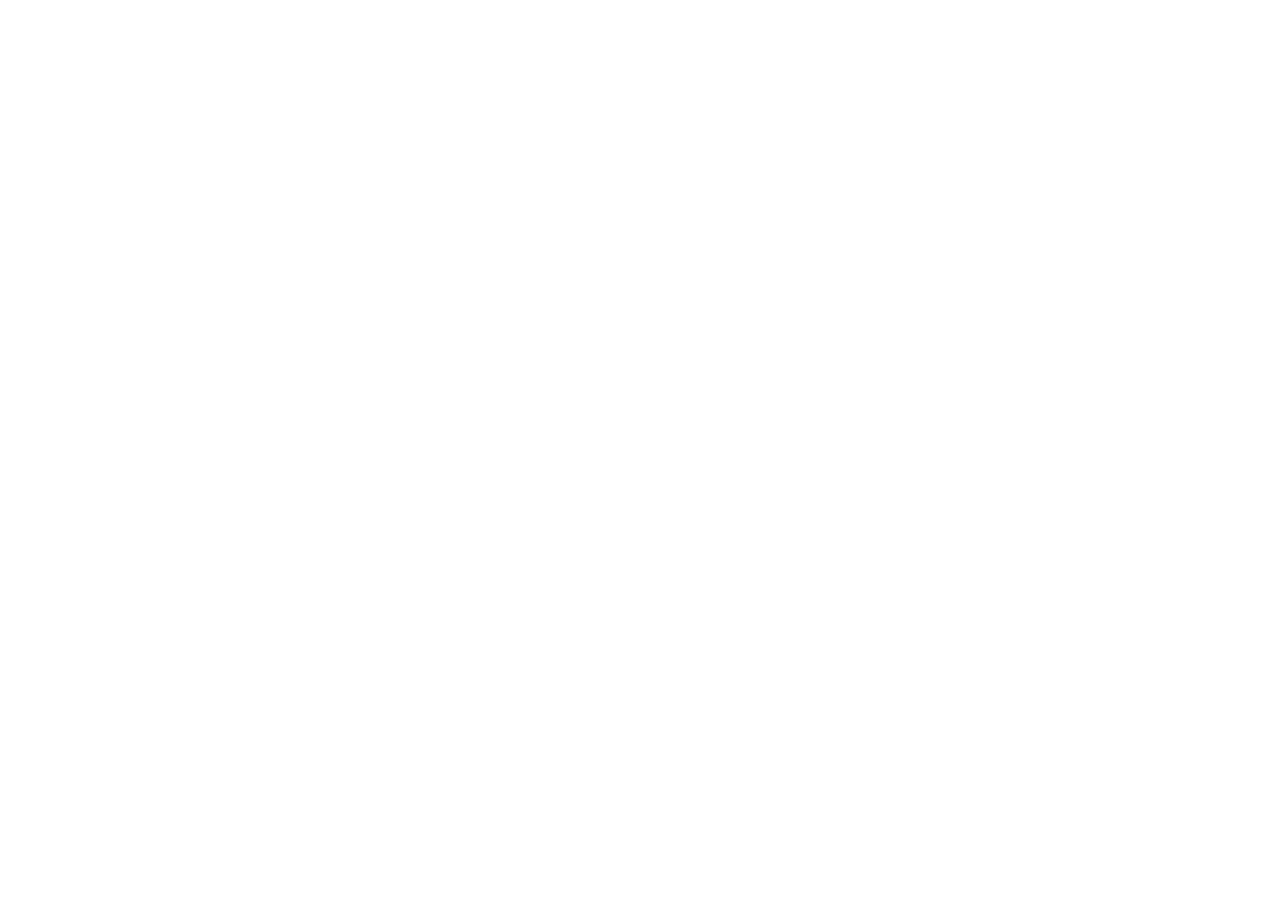
==== index.html @ a5cfe7dc "criei o projeto social" ====
<!DOCTYPE html>
<html lang="en">
<head>
    <meta charset="UTF-8">
    <meta http-equiv="X-UA-Compatible" content="IE=edge">
    <meta name="viewport" content="width=device-width, initial-scale=1.0">
    <title>Projeto de redes sociais</title>
    <link rel="stylesheet" href="estilos/style.css">
    <link rel="shortcut icon" href="favicon.ico" type="image/x-icon">
</head>
<body>
    
</body>
</html>
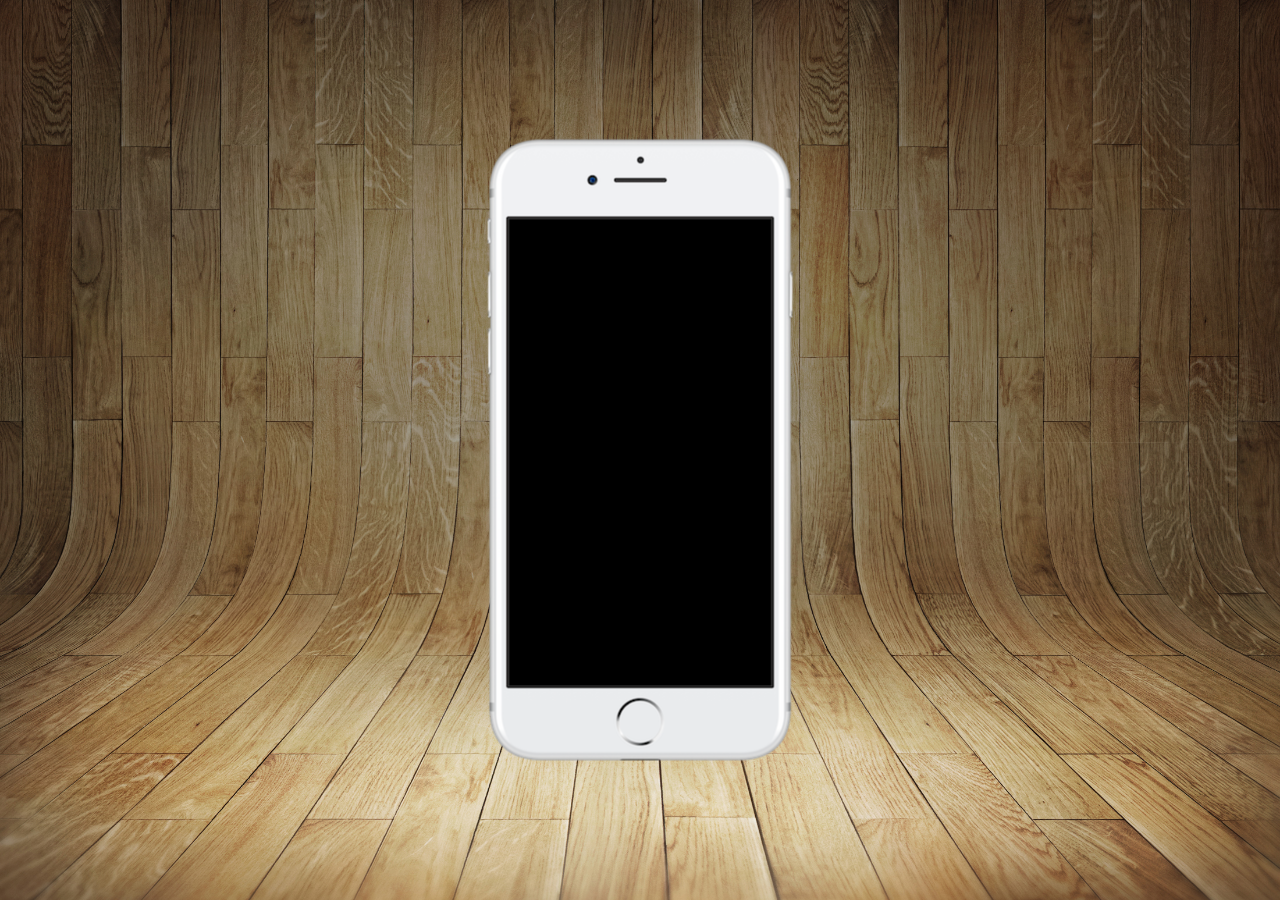
==== commit 7493b598: "continuei o projeto" ====
--- a/index.html
+++ b/index.html
@@ -1,5 +1,5 @@
 <!DOCTYPE html>
-<html lang="en">
+<html lang="pt-br">
 <head>
     <meta charset="UTF-8">
     <meta http-equiv="X-UA-Compatible" content="IE=edge">
@@ -9,6 +9,13 @@
     <link rel="shortcut icon" href="favicon.ico" type="image/x-icon">
 </head>
 <body>
-    
+    <main>
+        <section id="telefone">
+
+        </section>
+        <section id="redes sociais">
+
+        </section>
+    </main>
 </body>
 </html>--- a/estilos/style.css
+++ b/estilos/style.css
@@ -0,0 +1,36 @@
+@charset "UTF-8";
+
+* {
+    margin: 0px;
+    padding: 0px;
+    font-family: Arial, Helvetica, sans-serif;
+}
+
+html, body {
+    height: 100vh;
+    width: 100vw;
+    background-color: black;
+}
+
+body {
+    background: url('../imagens/fundo-madeira.jpg') no-repeat top center;
+    background-size: cover;
+    background-attachment: fixed;
+}
+
+main {
+    position: relative;
+    height: 100vh;
+}
+
+#telefone {
+    position: absolute;
+    top: 50%;
+    left: 50%;
+    transform: translate(-50%, -50%);
+
+    height: 627px;
+    width: 311px;
+
+    background:url('../imagens/frame-iphone.png') no-repeat;
+}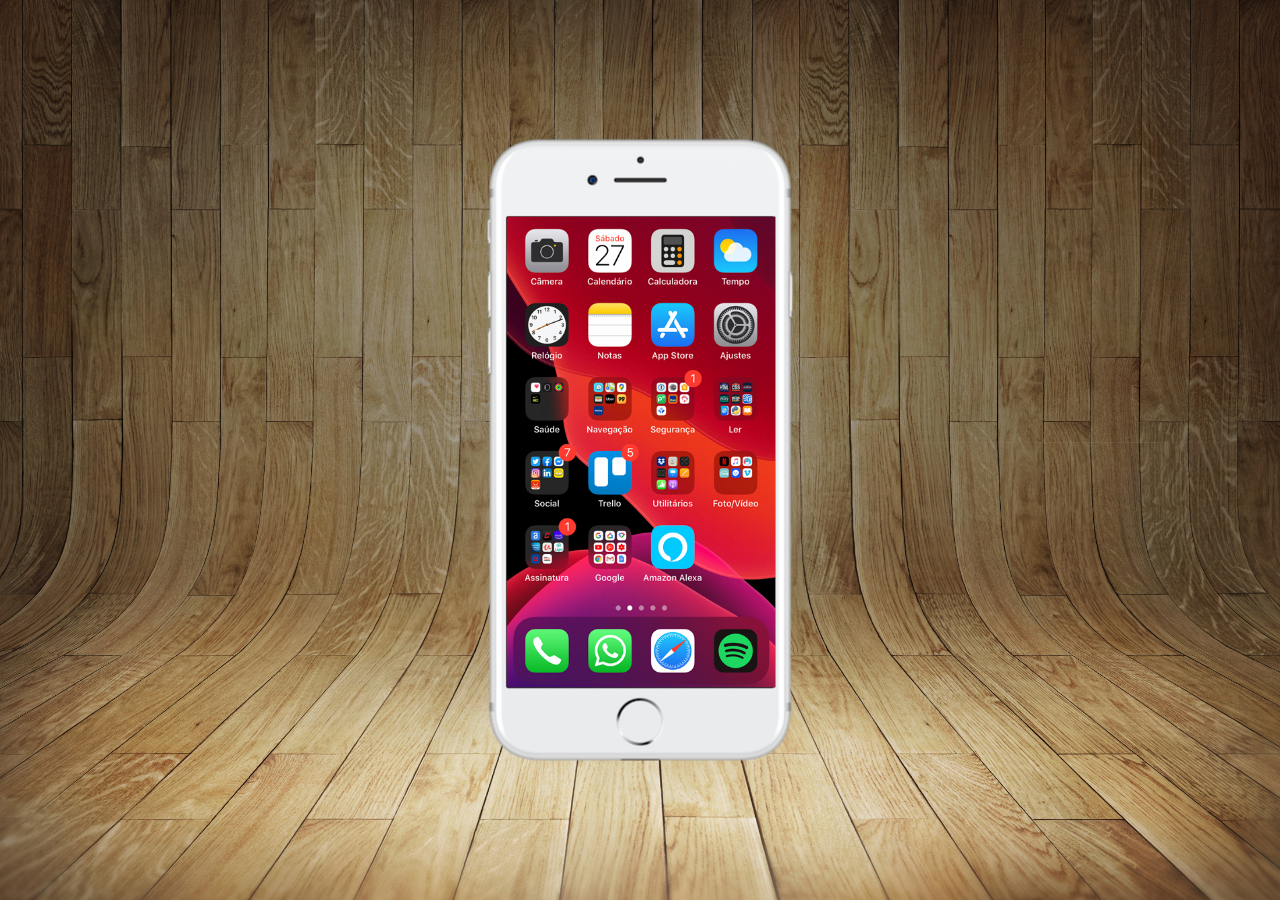
==== commit 312d26f0: "criei a tela home" ====
--- a/index.html
+++ b/index.html
@@ -11,7 +11,7 @@
 <body>
     <main>
         <section id="telefone">
-
+            <iframe src="home.html" frameborder="0" name="tela" id="tela"></iframe>
         </section>
         <section id="redes sociais">
 
--- a/estilos/style.css
+++ b/estilos/style.css
@@ -33,4 +33,12 @@
     width: 311px;
 
     background:url('../imagens/frame-iphone.png') no-repeat;
+}
+
+#tela {
+    position: relative;
+    top: 80px;
+    left: 22px;
+    width: 269px;
+    height: 471px;
 }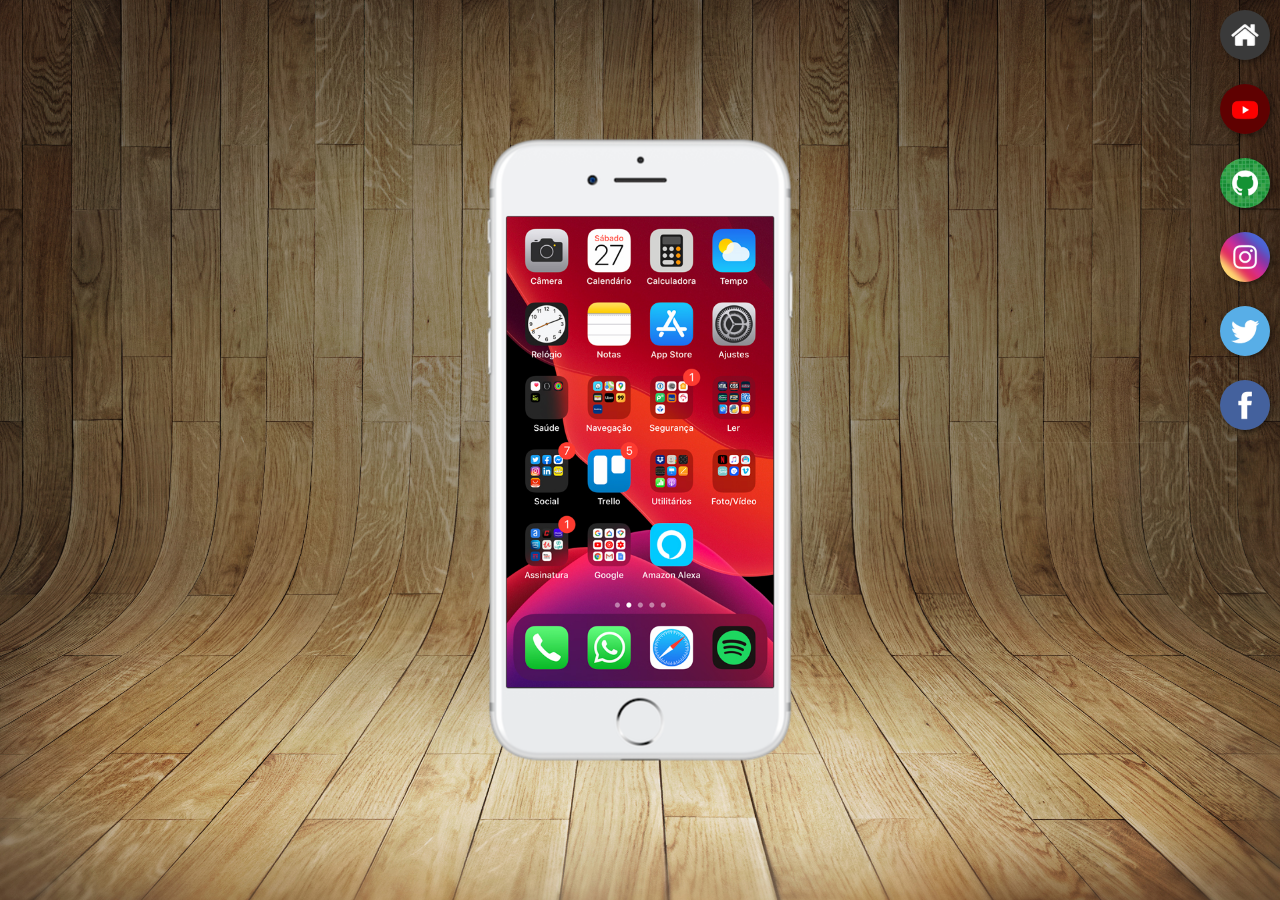
==== commit b25544b5: "quase terminando o projeto social" ====
--- a/index.html
+++ b/index.html
@@ -11,10 +11,17 @@
 <body>
     <main>
         <section id="telefone">
-            <iframe src="home.html" frameborder="0" name="tela" id="tela"></iframe>
+            <iframe src="home.html" frameborder="0" name="tela" id="tela">
+                Seu navegador não é compatível
+            </iframe>
         </section>
-        <section id="redes sociais">
-
+        <section id="redes-sociais">
+            <a href="home.html" target="tela"><img src="imagens/logo-home.jpg" alt="Home"></a> <br>
+            <a href="youtube.html" target="tela"><img src="imagens/logo-youtube.jpg" alt="Youtube"></a> <br>
+            <a href="github.html"target="tela"><img src="imagens/logo-github.jpg" alt="Github"></a> <br>
+            <a href="instagram.html" target="tela"><img src="imagens/logo-instagram.jpg" alt="Instagram"></a> <br>
+            <a href="twitter.html" target="tela"><img src="imagens/logo-twitter.jpg" alt="Twitter"></a> <br>
+            <a href="facebook.html" target="tela"><img src="imagens/logo-facebook.jpg" alt="Facebook"></a>
         </section>
     </main>
 </body>
--- a/estilos/style.css
+++ b/estilos/style.css
@@ -39,6 +39,24 @@
     position: relative;
     top: 80px;
     left: 22px;
-    width: 269px;
+    width: 267px;
     height: 471px;
+}
+
+#redes-sociais img{
+    width: 50px;
+    margin: 10px;
+    border-radius: 50%;
+    box-shadow: 2px 2px 5px rgba(0, 0, 0, 0.421);
+    box-sizing: border-box;
+}
+
+#redes-sociais {
+    text-align: right;
+}
+
+#redes-sociais img:hover {
+    border: 2px solid rgba(255, 255, 255, 0.61);
+    transform: translate(-3px, -3px);
+    transition: transform 0.5s;
 }